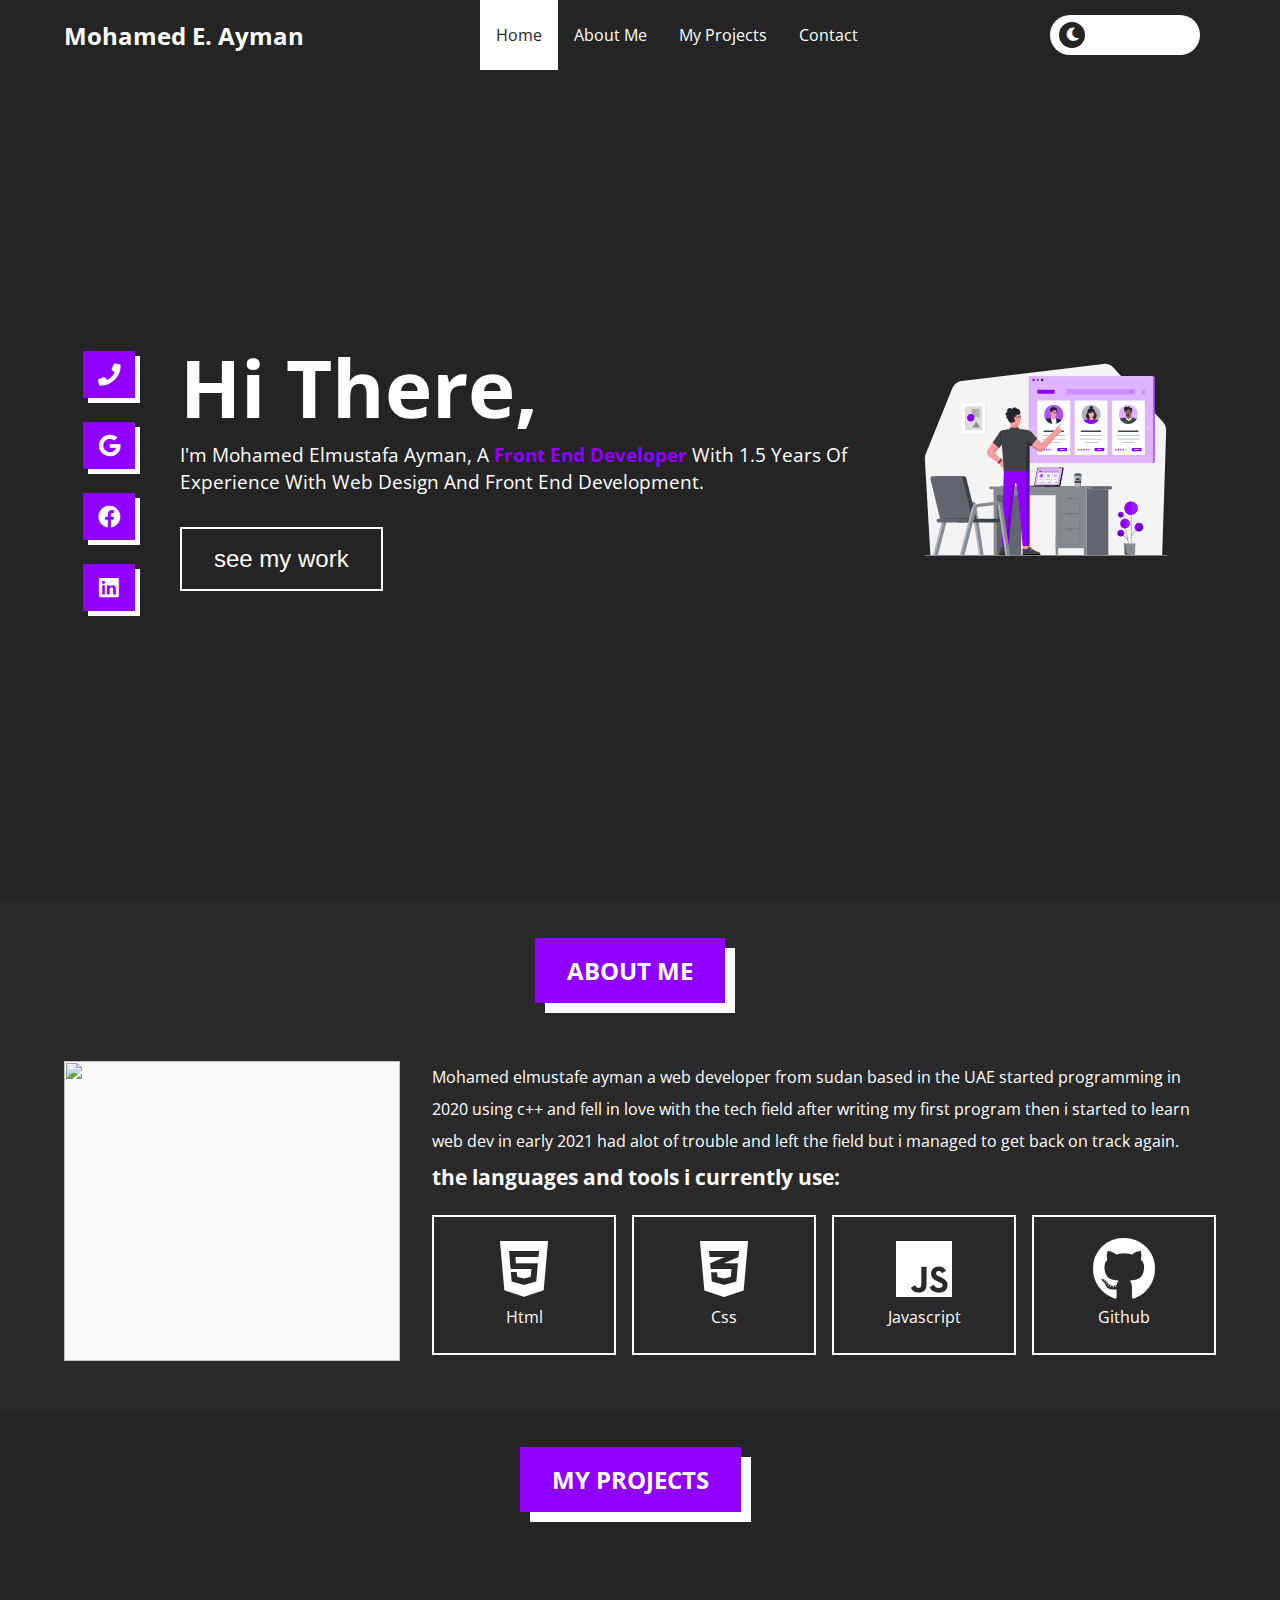
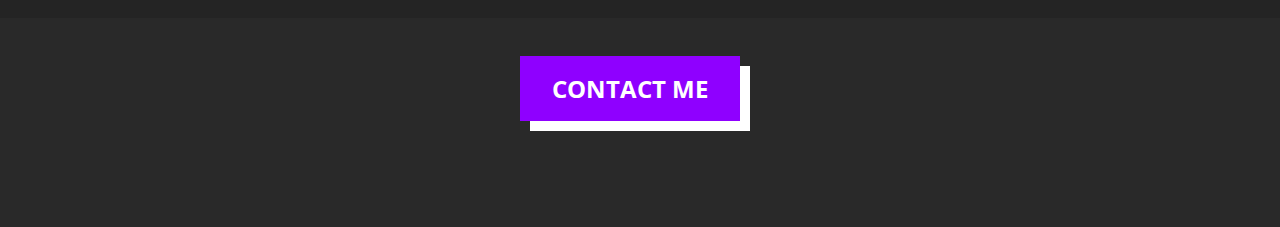
==== index.html @ f5370a76 "finished fetching data from github" ====
<!DOCTYPE html>
<html lang="en">
  <head>
    <meta charset="UTF-8" />
    <meta http-equiv="X-UA-Compatible" content="IE=edge" />
    <meta name="viewport" content="initial-scale=1,width=device-width" />
    <meta
      name="description"
      content="Dev.Mohamed Elmustafa Ayman, A FrontEnd Developer"
    />

    <title>Mohamed E. Ayman - Front End Developer</title>

    <link rel="shortcut icon" href="./imgs/logo-sample-2.jfif" />
    <link rel="stylesheet" href="./css/main.css" />
    <link rel="stylesheet" href="./css/all.min.css" />

    <script src="./js/main.js" defer></script>
  </head>
  <body class="dark">
    <header id="home">
      <nav>
        <div class="container">
          <p>mohamed e. ayman</p>
            <ul class="links">
              <li><a href="#home" class="active">home</a></li>
              <li><a href="#about">about me</a></li>
              <li><a href="#projects">my projects</a></li>
              <li><a href="#contact">contact</a></li>
            </ul>
            <div class="btns">
              <button class="switch-btn">
                <i class="fas fa-moon"></i>
              </button>
              <button class="burger-menu"><i class="fas fa-bars"></i></button>
            </div>
            <ul class="menu">
              <button class="switch-btn">
                <i class="fas fa-moon"></i>
              </button>
              <button class="exit">x</button>
              <li><a href="#home" class="active">home</a></li>
              <li><a href="#about">about me</a></li>
              <li><a href="#projects">my projects</a></li>
              <li><a href="#contact">contact</a></li>
            </ul>
        </div>
      </nav>
      <section class="sect landing">
        <div class="container">
          <ul class="socials">
            <li><a href="tel:+0969393664"><i class="fas fa-phone"></i></a></li>
            <li><a href="mailto:dev.mohamedayman0@gmail.com"><i class="fab fa-google"></i></a></li>
            <li><a href="https://www.facebook.com/mo.ayman.180072" target="_blank"><i class="fab fa-facebook"></i></a></li>
            <li><a href="https://www.linkedin.com/in/mohamed-ayman-a97103284/" target="_blank"><i class="fab fa-linkedin"></i></a></li>
          </ul>
          <div class="text">
            <h1>hi there,</h1>
            <p>i'm mohamed elmustafa ayman, a <span>front end developer</span> with 1.5 years of experience with web design and front end development.</p>
            <button class="main-btn">see my work</button>
          </div>
          <img src="imgs/work-with-the-best.svg" alt="" class="">
        </div>
      </section>
    </header>
    
    <section class="about sect" id="about">
      <h2 class="sect-title">
        about me
      </h2>
      <div class="container">
        <img src="" alt="">
        <div class="text-box">
          <p>Mohamed elmustafe ayman a web developer from sudan based in the UAE started programming in 2020 using c++ and fell in love with the tech field after writing my first program then i started to learn web dev in early 2021 had alot of trouble and left the field but i managed to get back on track again.</p>
          <p class="bold">the languages and tools i currently use:</p>
          <ul class="skills">
            <li><i class="fab fa-html5"></i> <p>html</p></li>
            <li><i class="fab fa-css3-alt"></i> <p>css</p></li>
            <li><i class="fab fa-js"></i> <p>javascript</p></li>
            <li><i class="fab fa-github"></i> <p>github</p></li>
          </ul>
        </div>
      </div>
    </section>

    <section class="projects sect" id="projects">
      <h2 class="sect-title">my projects</h2>
      <div class="container">
        <div class="projects-box">
        </div>
        <!-- <button class="more main-btn">show more</button> -->
      </div>
    </section>

    <section class="contact sect" id="contact">
      <h2 class="sect-title">contact me</h2>
      <div class="container"></div>
    </section>
  </body>
</html>
---- css/main.css ----
@import url('https://fonts.googleapis.com/css2?family=Open+Sans:wght@300;400;700&family=Roboto:wght@300;400&display=swap');
@import url('components.css');

* {
  margin: 0;
  padding: 0;
  box-sizing: border-box;
  -moz-box-sizing: border-box;
  -webkit-box-sizing: border-box;
}

:root {
  --special-clr: #8F00FF;
  --special-clr-glass: #9000ffba;
  --special-clr-dark: #310653;
}

html {
  scroll-behavior: smooth;
}

body {
  font-family: "open sans";
}

body.dark {
  --main-clr: #242424;
  --main-clr-2: #292929;
  --second-clr: white;
  --second-clr-2: #fafafa;
  color: white;
  background-color: var(--main-clr);
}

body.light {
  --main-clr: white;
  --main-clr-2: #fafafa;
  --second-clr: #242424;
  --second-clr-2: #292929;
  color: black;
  background-color: var(--main-clr);
}

/* ! ---------- Header Section */

header {
  min-height: 100vh;
  display: flex;
  flex-direction: column;
  text-transform: capitalize;
}

nav {
  position: relative;
  border-bottom: 1px solid var(--main-clr-2);
}

nav .container {
  height: 70px;
  display: flex;
  justify-content: space-between;
  align-items: center;
}

nav p {
  font-size: clamp(1.5rem, 1.2rem, 10vw);
  font-weight: bold;
}

@media (max-width: 567px) {
  nav p  {
    font-size: 1.2rem;
  }
}

nav .links {
  display: flex;
  height: 100%;
}

@media (max-width: 992px) {
  nav .links {
    display: none;
  }
}

nav .links li a {
  height: 100%;
  padding: 0 1rem;
  display: flex;
  align-items: center;
  transition: all .3s ease;
  transition-property: color, background-color;
}

nav .links li a.active {
  color: var(--main-clr);
  background-color: var(--second-clr)
}

nav .links li a:hover:not(.active) {
  background-color: var(--main-clr-2)
}

nav .btns {
  display: flex;
}

nav .switch-btn {
  width: 150px;
  height: 40px;
  margin-right: 1rem;
  position: relative;
  border-radius: 30px;
  cursor: pointer;
  transition: .3s;
  border: 2px solid transparent;
  background-color: var(--second-clr);
}

@media (max-width: 500px) {
  nav .btns .switch-btn {
    display: none;
  }
}

nav .switch-btn i {
  position: absolute;
  top: 50%;
  left: 5%;
  transform: translateY(-50%);
  padding: .4rem;
  border-radius: 50%;
  background-color: var(--main-clr);
  color: var(--second-clr);
  transition: left .5s;
}

nav .burger-menu {
  display: none;
  width: 40px;
  height: 40px;
  font-size: 1.5rem;
  cursor: pointer;
  border: 1px solid var(--second-clr);
  color: var(--second-clr);
  background-color: var(--main-clr);
}

nav .burger-menu:hover {
  color: var(--main-clr);
  background-color: var(--second-clr);
}

@media (max-width: 992px) {
  nav .burger-menu {
    display: block;
  }
}

nav .menu {
  width: 100%;
  height: 100vh;
  padding: 1rem;
  position: fixed;
  top: 0;
  right: -100%;
  display: flex;
  flex-direction: column;
  justify-content: center;
  align-items: flex-start;
  background-color: var(--main-clr);
  z-index: 10;
  opacity: .98;
  transition: right .5s ease-in-out;
}

nav .menu.show {
  right: 0;
}

nav .menu button.exit {
  position: absolute;
  top: 0;
  right: 0;
  width: 60px;
  height: 60px;
  font-size: 1.5rem;
  cursor: pointer;
  background-color: red;
  color: white;
  border: none;
}

nav .menu .switch-btn {
  position: absolute;
  top: 10px;
  left: 20px;
}

nav .menu li {
  align-self: stretch;
  margin: 1rem 0;
}

nav .menu li a {
  font-size: 1.5rem;
  position: relative;
  padding: 1rem;
  color: var(--second-clr);
  transition: color .5s ease;
  overflow: hidden;
}

nav .menu li a:hover {
  color: var(--main-clr);
}

nav .menu li a::before {
  content: "";
  position: absolute;
  top: 0;
  left: -100%;
  width: 100%;
  height: 100%;
  background-color: var(--second-clr);
  transition: all .5s ease;
  transition-property: left;
  z-index: -1;
}

nav .menu li a:hover::before {
  left: 0;
}

section.landing {
  flex: 1;
  display: flex;
  justify-content: center;
  align-items: center;
}

section.landing .container {
  display: grid;
  grid-template-columns: 100px 2fr 1fr;
  grid-gap: 1rem;
}

@media (max-width: 992px) {
  section.landing .container {
    grid-template-columns: 100px 1fr;
  }
}

@media (max-width: 545px) {
  section.landing .container {
    grid-template-columns: 1fr;
    grid-template-rows: 3fr 1fr;
  }
}

section.landing .socials a {
  text-align: center;
  font-size: 1.4rem;
  color: white;
  margin: 1.5rem;
  padding: .5rem;
  background-color: var(--special-clr);
  box-shadow: 5px 5px var(--second-clr);
  transform: translate(-5px, -5px);
  transition: all .3s ease;
  transition-property: transform, box-shadow;
}

@media (max-width: 545px) {
  section.landing .socials {
    order: 2;
    align-items: center;
    display: flex;
    flex-wrap: wrap;
  }

  section.landing .socials a {
    width: 50px;
    height: 50px;
    margin: 0 1rem;
  }
}

section.landing .socials a:hover {
  transform: translate(0, 0);
  box-shadow: 0 0 var(--special-clr-dark);
}

section.landing .text h1 {
  font-size: 5rem;
}

section.landing .text p {
  font-size: 1.2rem;
}

section.landing .text p span {
  color: var(--special-clr);
  font-weight: bold;
}

section.landing .text .main-btn {
  margin-top: 2rem;
}

section.landing img {
  max-width: 100%;
}

@media (max-width: 992px) {
  section.landing img {
    display: none;
  }
}

/* ! ---------- About Me Section */

.about {
  background-color: var(--main-clr-2);
}

.about .container {
  display: flex;
  gap: 2rem;
}

@media (max-width: 880px) {
  .about .container {
    flex-direction: column;
  }
}

.about img {
  flex: 30% 1 1;
  height: 300px;
  width: 100%;
  background-color: var(--second-clr-2);
}

@media (max-width: 880px) {
  .about img {
    margin: 0 auto;
    height: 300px;
    width: 280px;
  }
}

.about .text-box {
  flex: 70% 1 1;
}

.about .text-box p {
  line-height: 2;
}

.about .text-box .skills {
  margin-top: 1rem;
  display: grid;
  grid-template-columns: repeat(auto-fit, minmax(140px, 1fr));
  gap: 1rem;
}

.about .text-box p.bold {
  font-size: 1.3rem;
}

.about .text-box .skills li {
  height: 140px;
  border: 2px solid var(--second-clr);
  display: flex;
  flex-direction: column;
  justify-content: center;
  align-items: center;
  transition: all .3s ease-in-out;
  transition-property: color, background-color;
}

.about .text-box .skills li:hover {
  background-color: var(--second-clr);
  color: var(--main-clr);
}

.about .text-box .skills li i {
  font-size: 4rem;
}

.about .text-box .skills li p {
  text-transform: capitalize;
}


/* ! ---------- My projects Section */

.projects .container {
  text-align: center;
}

.projects .container .projects-box {
  display: grid;
  grid-template-columns: repeat(auto-fit, minmax(260px, 1fr));
  gap: 2rem;
}

.projects .projects-box .box {
  height: 300px;
  position: relative;
  overflow: hidden;
  box-shadow: 10px 10px var(--special-clr);
}

.projects .box img {
  max-width: 100%;
  min-height: 100%;
}

.projects .box .overlay {
  width: 100%;
  height: 100%;
  position: absolute;
  top: 0;
  left: 100%;
  z-index: 10;
  display: flex;
  justify-content: center;
  align-items: center;
  background-color: var(--special-clr-glass);
  transition: left .5s ease-in-out;
}

.projects .projects-box .box:hover .overlay {
  left: 0;
}

.projects .box .overlay .view {
  font-size: 1.5rem;
  padding: .5rem 2rem;
  background-color: transparent;
  border: 2px solid white;
  color: white;
  cursor: pointer;
  transition: all .3s ease;
  transition-property: color, background-color;
}

.projects .box .overlay .view:hover {
  color: var(--special-clr-dark);
  background-color: white;
}

.projects button.more {
  margin: 2rem auto 0;
}


/* ! ---------- Contact Me Section */

.contact {
  background-color: var(--main-clr-2);
}
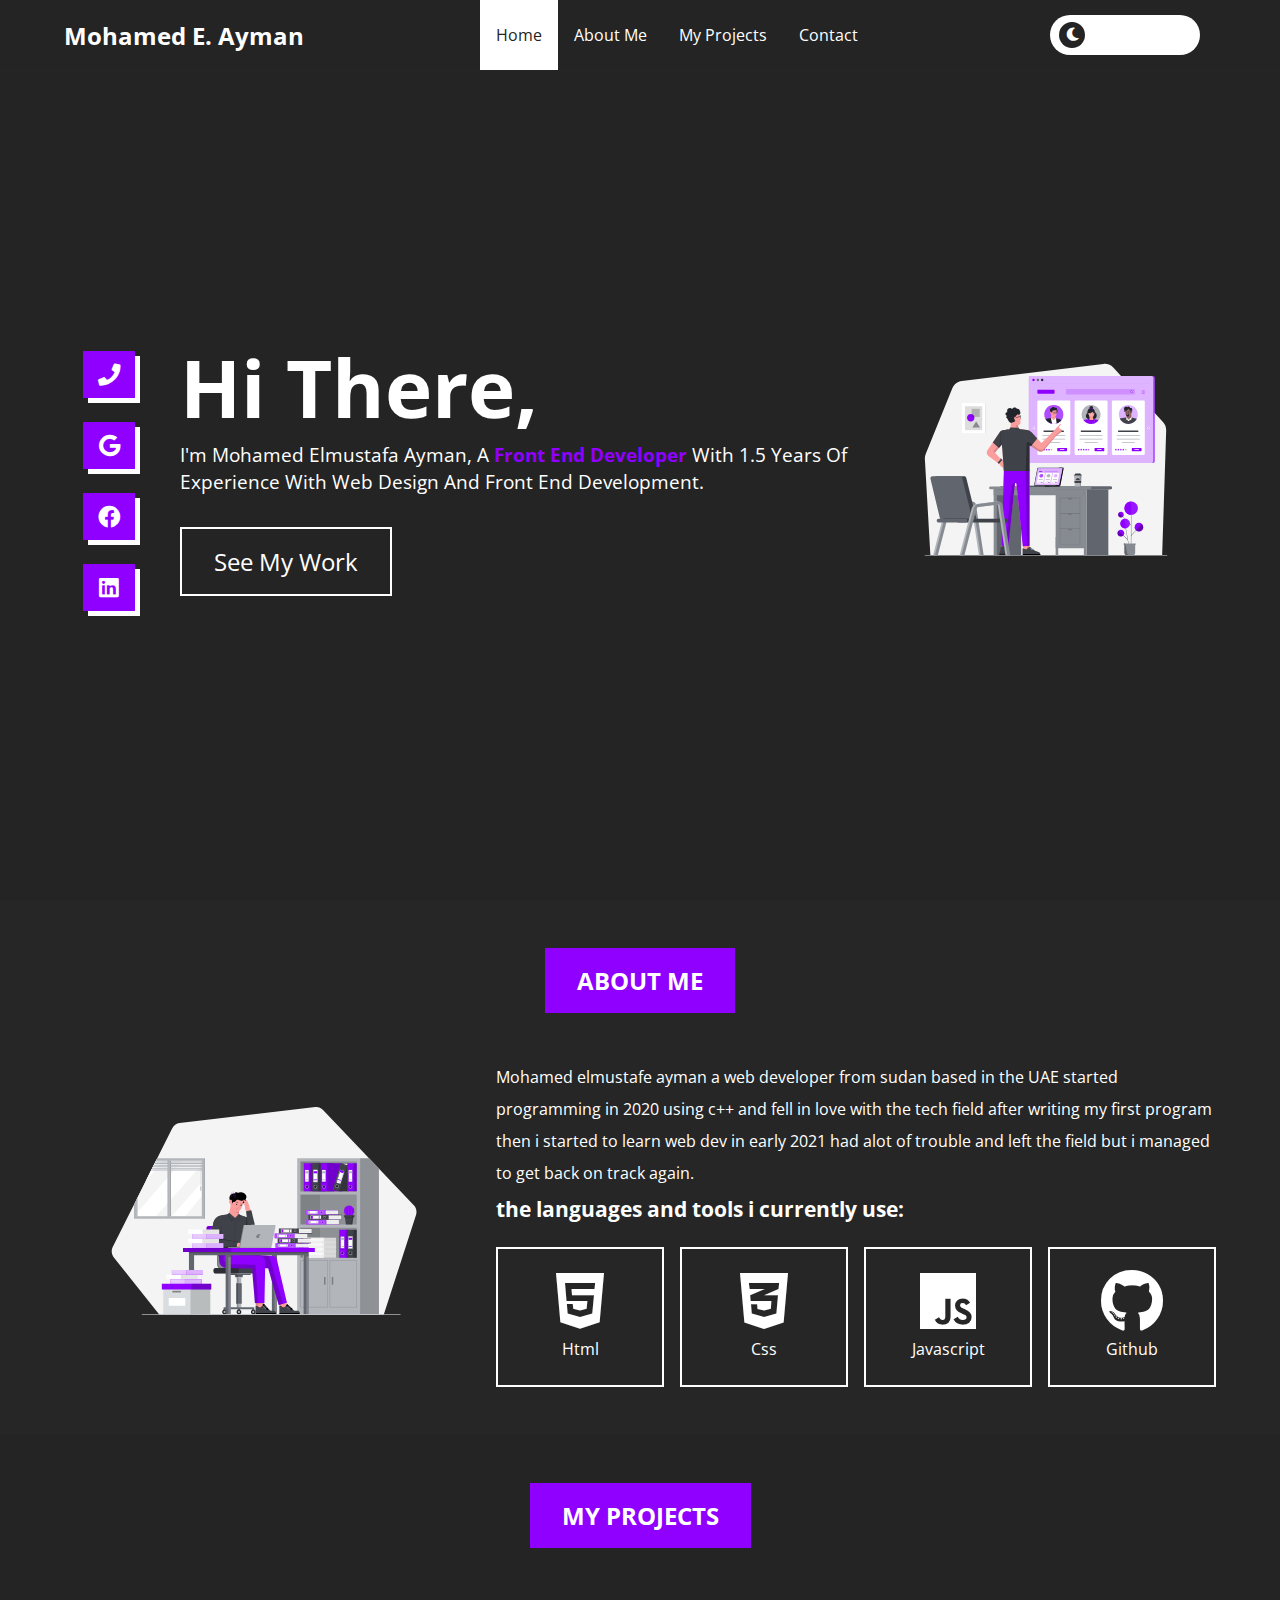
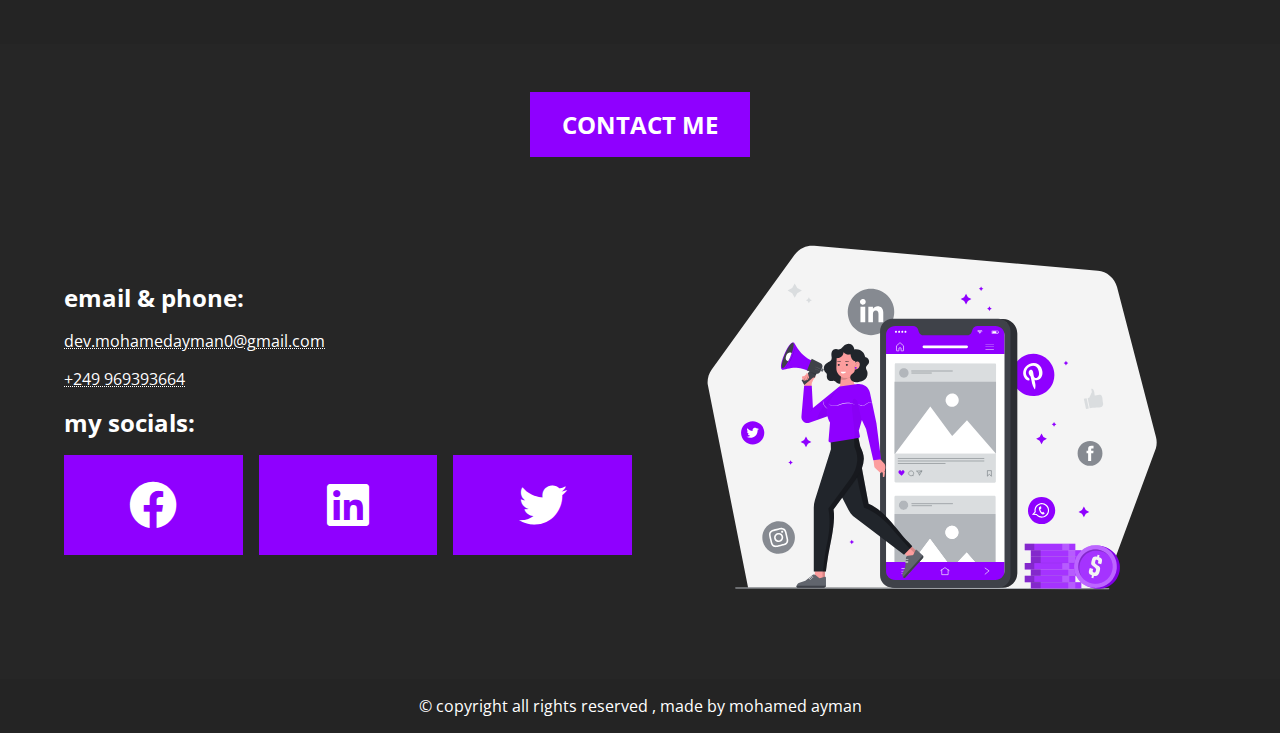
==== commit ef4aed1d: "project finished" ====
--- a/index.html
+++ b/index.html
@@ -57,7 +57,7 @@
           <div class="text">
             <h1>hi there,</h1>
             <p>i'm mohamed elmustafa ayman, a <span>front end developer</span> with 1.5 years of experience with web design and front end development.</p>
-            <button class="main-btn">see my work</button>
+            <a class="main-btn" href="#projects">see my work</a>
           </div>
           <img src="imgs/work-with-the-best.svg" alt="" class="">
         </div>
@@ -69,7 +69,7 @@
         about me
       </h2>
       <div class="container">
-        <img src="" alt="">
+        <img src="imgs/work-pressure.svg" alt="">
         <div class="text-box">
           <p>Mohamed elmustafe ayman a web developer from sudan based in the UAE started programming in 2020 using c++ and fell in love with the tech field after writing my first program then i started to learn web dev in early 2021 had alot of trouble and left the field but i managed to get back on track again.</p>
           <p class="bold">the languages and tools i currently use:</p>
@@ -94,7 +94,26 @@
 
     <section class="contact sect" id="contact">
       <h2 class="sect-title">contact me</h2>
-      <div class="container"></div>
+      <div class="container">
+        <div class="info">
+          <h2>email & phone:</h2>
+          <ul class="nums">
+            <li><a href="mailto:dev.mohamedayman0@gmail.com">dev.mohamedayman0@gmail.com</a></li>
+            <li><a href="tel:+0969393664">+249 969393664</a></li>
+          </ul>
+          <h2>my socials:</h2>
+          <ul class="socials">
+            <li><a href="https://www.facebook.com/mo.ayman.180072" target="_blank"><i class="fab fa-facebook"></i></a></li>
+            <li><a href="https://www.linkedin.com/in/mohamed-ayman-a97103284/" target="_blank"><i class="fab fa-linkedin"></i></a></li>
+            <li><a href="https://www.twitter.com/DevMohamedAyman" target="_blank"><i class="fab fa-twitter"></i></a></li>
+          </ul>
+        </div>
+        <img src="imgs/social-media-marketing.svg" alt="" class="">
+      </div>
     </section>
+
+    <footer>
+      <p>&copy; copyright all rights reserved , made by mohamed ayman</p>
+    </footer>
   </body>
 </html>
--- a/css/main.css
+++ b/css/main.css
@@ -25,7 +25,7 @@
 
 body.dark {
   --main-clr: #242424;
-  --main-clr-2: #292929;
+  --main-clr-2: #262626;
   --second-clr: white;
   --second-clr-2: #fafafa;
   color: white;
@@ -36,7 +36,7 @@
   --main-clr: white;
   --main-clr-2: #fafafa;
   --second-clr: #242424;
-  --second-clr-2: #292929;
+  --second-clr-2: #262626;
   color: black;
   background-color: var(--main-clr);
 }
@@ -307,6 +307,7 @@
 
 section.landing .text .main-btn {
   margin-top: 2rem;
+  width: fit-content;
 }
 
 section.landing img {
@@ -340,7 +341,6 @@
   flex: 30% 1 1;
   height: 300px;
   width: 100%;
-  background-color: var(--second-clr-2);
 }
 
 @media (max-width: 880px) {
@@ -457,9 +457,71 @@
   margin: 2rem auto 0;
 }
 
-
 /* ! ---------- Contact Me Section */
 
 .contact {
   background-color: var(--main-clr-2);
+}
+
+.contact .container {
+  display: grid;
+  gap: 1rem;
+  grid-template-columns: 1fr 1fr;
+}
+
+@media (max-width: 768px) {
+  .contact .container {
+    grid-template-columns: 1fr;
+    grid-template-rows: 1fr 300px;
+  }
+}
+
+.contact .container .info {
+  display: flex;
+  flex-direction: column;
+  gap: 1rem;
+  justify-content: center;
+}
+
+.contact .info ul.nums {
+  display: flex;
+  flex-direction: column;
+  gap: 1rem;
+  text-decoration: 1px underline dotted;
+}
+
+.contact .info ul.nums li a:hover {
+  opacity: .9;
+}
+
+.contact .info ul.socials {
+  display: grid;
+  grid-template-columns: repeat(auto-fit, minmax(100px, 1fr));
+  gap: 1rem;
+}
+
+.contact .info ul.socials li a {
+  height: 100px;
+  display: flex;
+  justify-content: center;
+  align-items: center;
+  font-size: 3rem;
+  color: white;
+  background-color: var(--special-clr);
+  transition: all .2s ease-in-out;
+}
+
+.contact .info ul.socials li a:hover {
+  opacity: .8;
+}
+
+.contact img {
+  width: 100%;
+  max-height: 100%;
+  align-self: center;
+}
+
+footer {
+  padding: 1rem;
+  text-align: center;
 }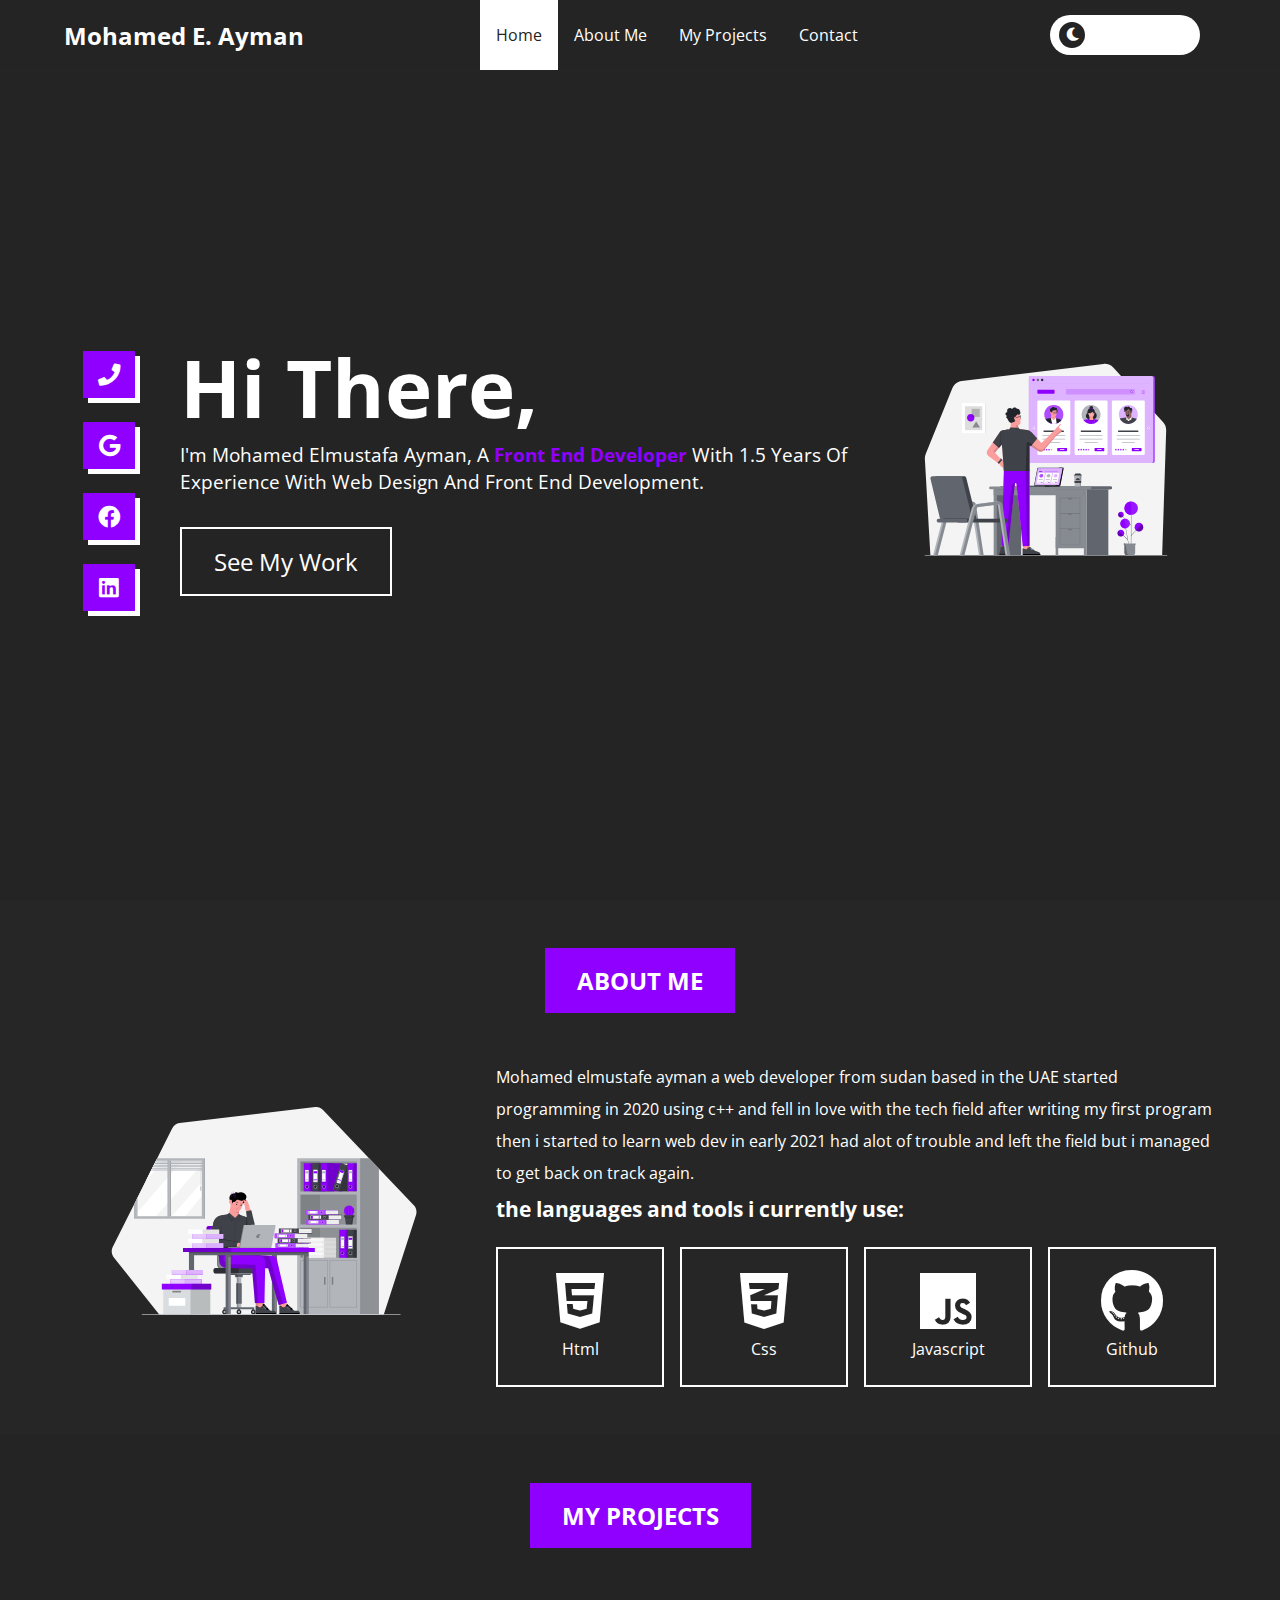
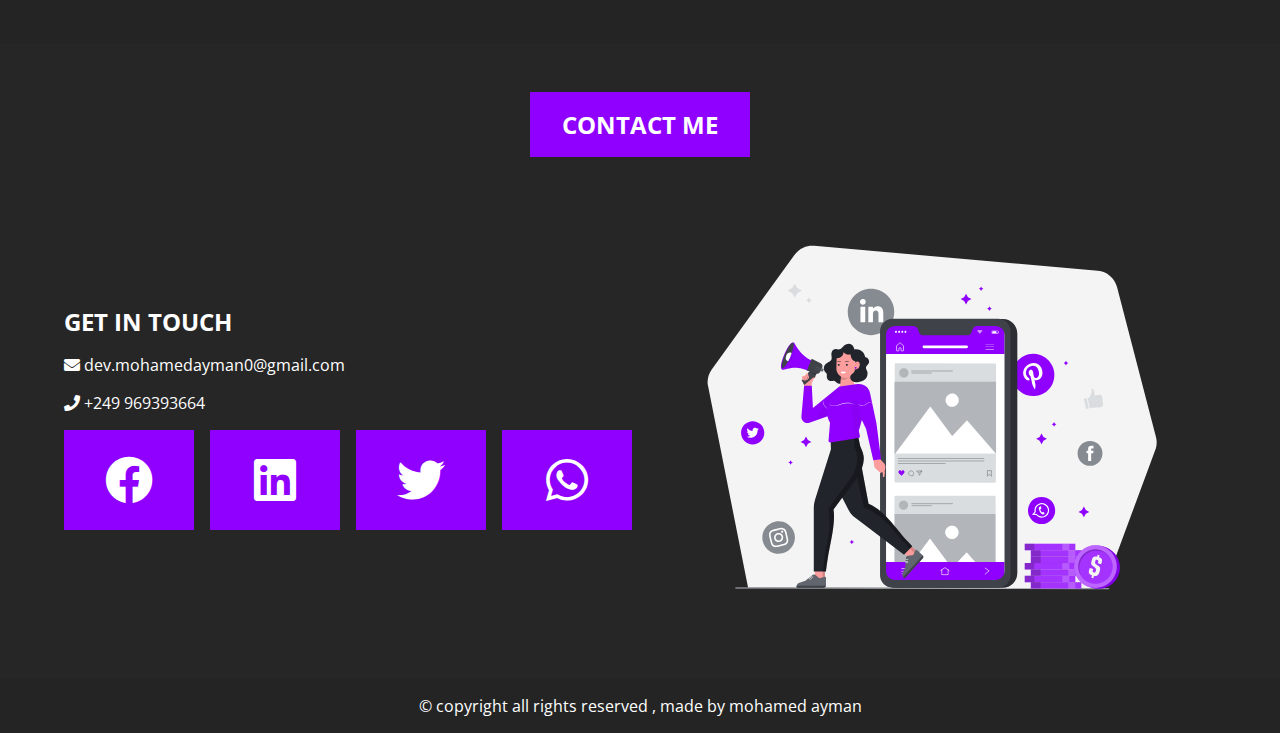
==== commit 098f11f5: "improvements and fixes" ====
--- a/index.html
+++ b/index.html
@@ -96,19 +96,19 @@
       <h2 class="sect-title">contact me</h2>
       <div class="container">
         <div class="info">
-          <h2>email & phone:</h2>
+          <h2>get in touch</h2>
           <ul class="nums">
-            <li><a href="mailto:dev.mohamedayman0@gmail.com">dev.mohamedayman0@gmail.com</a></li>
-            <li><a href="tel:+0969393664">+249 969393664</a></li>
+            <li><a href="mailto:dev.mohamedayman0@gmail.com"><i class="fas fa-envelope"></i> dev.mohamedayman0@gmail.com</a></li>
+            <li><a href="tel:+0969393664"><i class="fas fa-phone"></i> +249 969393664</a></li>
           </ul>
-          <h2>my socials:</h2>
           <ul class="socials">
             <li><a href="https://www.facebook.com/mo.ayman.180072" target="_blank"><i class="fab fa-facebook"></i></a></li>
             <li><a href="https://www.linkedin.com/in/mohamed-ayman-a97103284/" target="_blank"><i class="fab fa-linkedin"></i></a></li>
             <li><a href="https://www.twitter.com/DevMohamedAyman" target="_blank"><i class="fab fa-twitter"></i></a></li>
+            <li><a href="https://wa.me/+969393664" target="_blank"><i class="fab fa-whatsapp"></i></a></li>
           </ul>
         </div>
-        <img src="imgs/social-media-marketing.svg" alt="" class="">
+        <img src="imgs/social-media-marketing.svg" alt="" >
       </div>
     </section>
 
--- a/css/main.css
+++ b/css/main.css
@@ -483,11 +483,14 @@
   justify-content: center;
 }
 
+.contact .container .info h2 {
+  text-transform: uppercase;
+}
+
 .contact .info ul.nums {
   display: flex;
   flex-direction: column;
   gap: 1rem;
-  text-decoration: 1px underline dotted;
 }
 
 .contact .info ul.nums li a:hover {
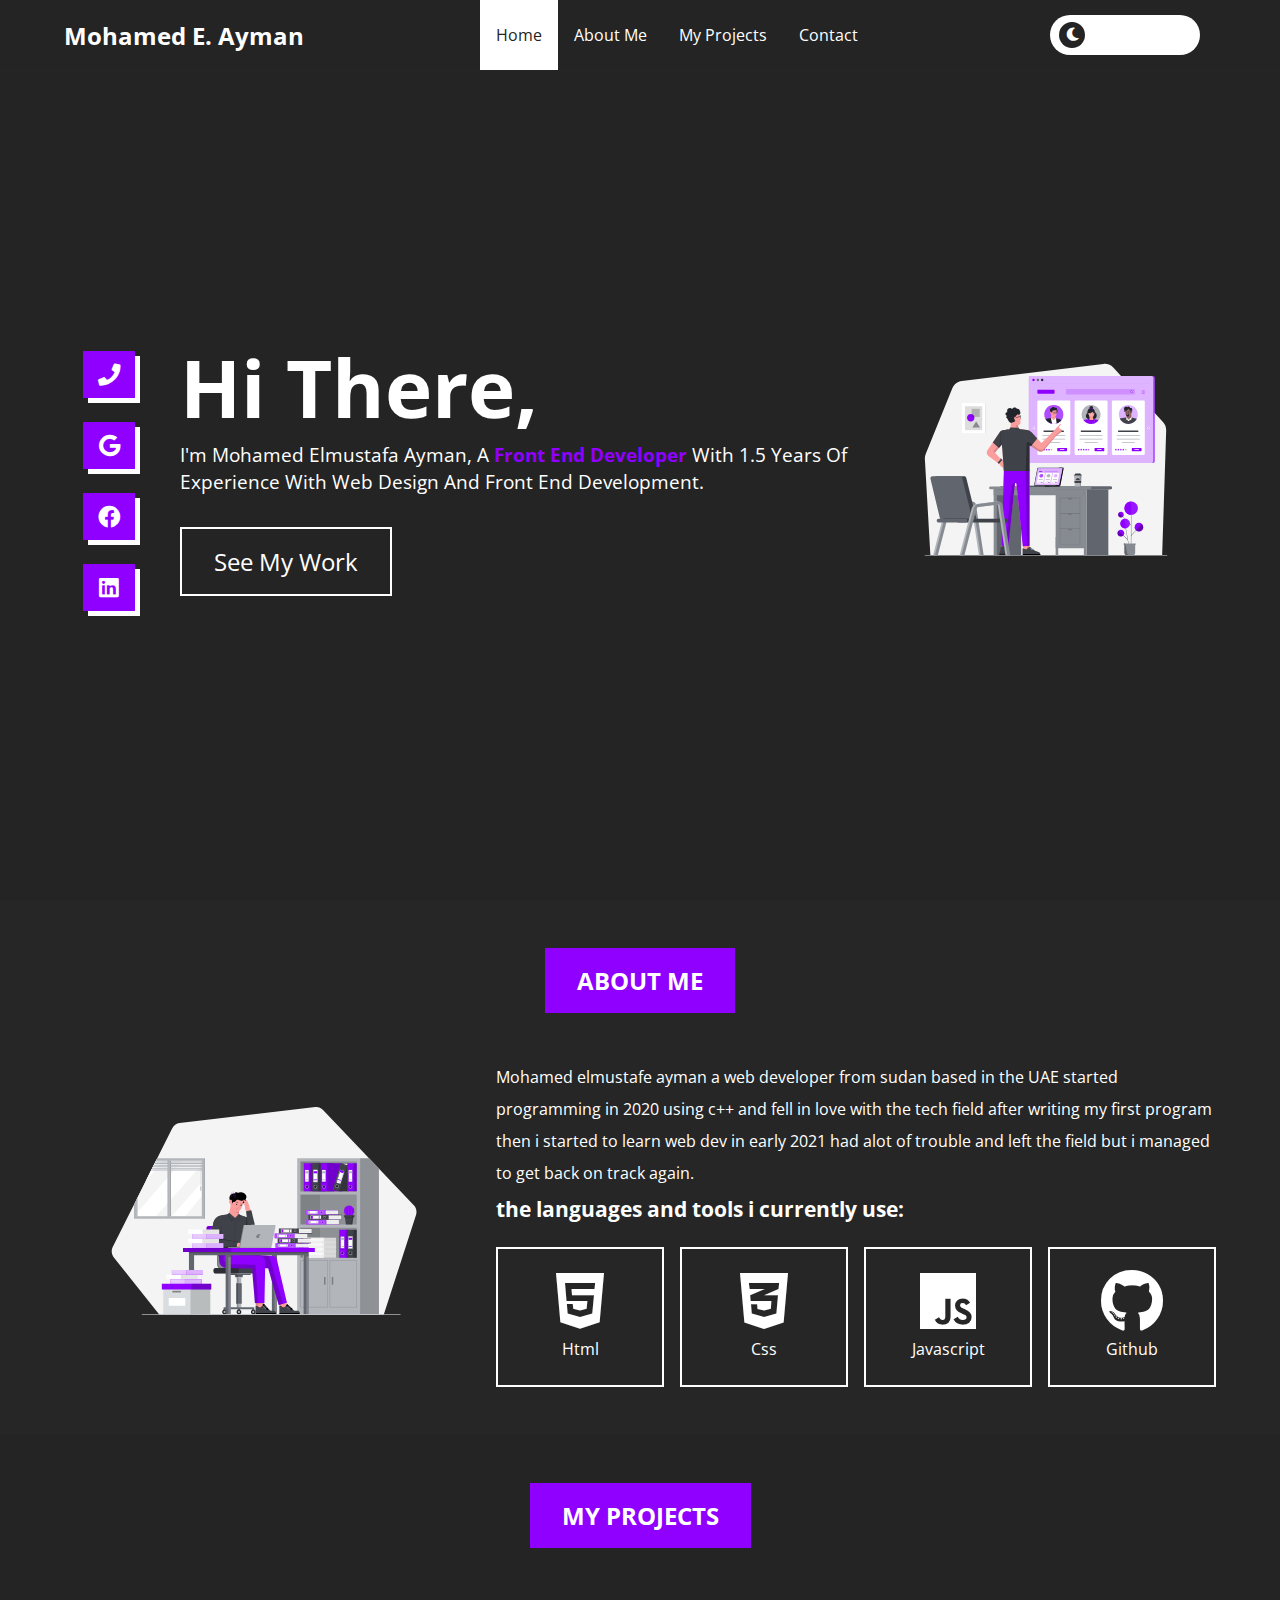
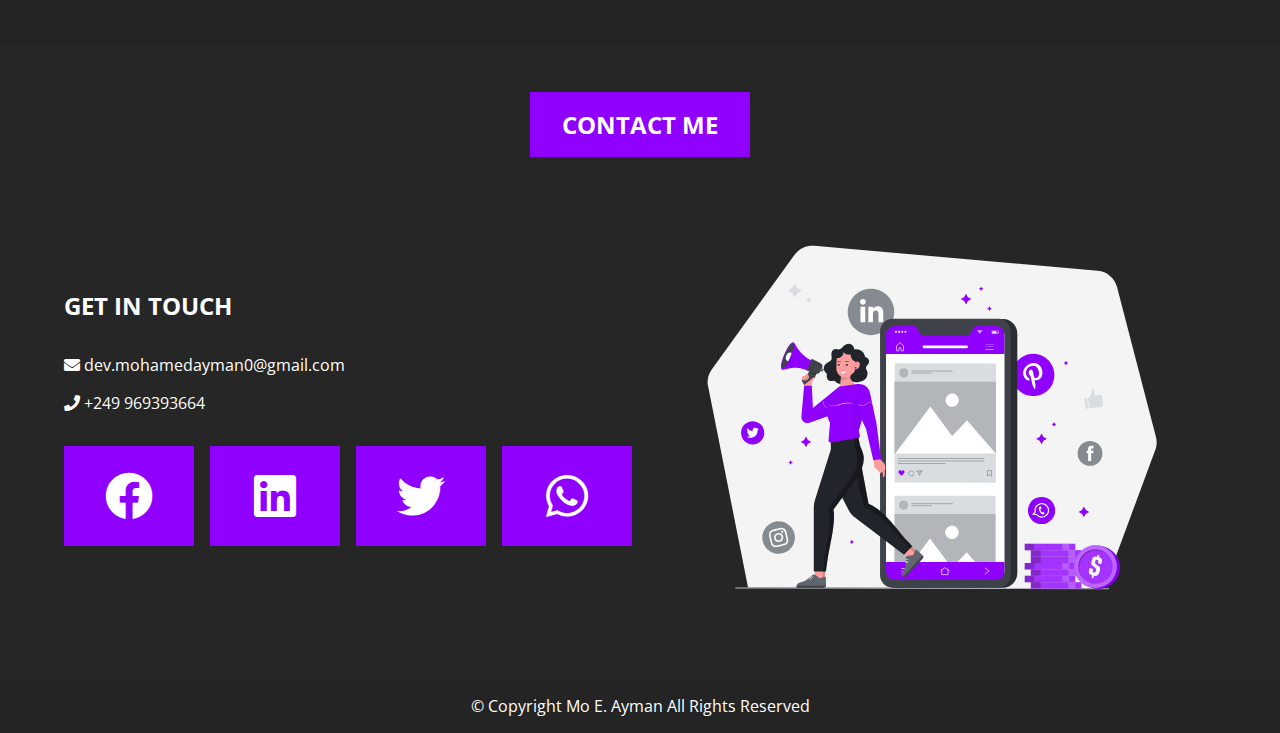
==== commit 038b9637: "style fixes" ====
--- a/index.html
+++ b/index.html
@@ -113,7 +113,7 @@
     </section>
 
     <footer>
-      <p>&copy; copyright all rights reserved , made by mohamed ayman</p>
+      <p>&copy; copyright mo e. ayman all rights reserved</p>
     </footer>
   </body>
 </html>
--- a/css/main.css
+++ b/css/main.css
@@ -408,10 +408,10 @@
 }
 
 .projects .projects-box .box {
-  height: 300px;
+  height: 350px;
   position: relative;
   overflow: hidden;
-  box-shadow: 10px 10px var(--special-clr);
+  box-shadow: 5px 5px 12px #3c3c3c9c, 10px 10px var(--special-clr);
 }
 
 .projects .box img {
@@ -426,11 +426,19 @@
   top: 0;
   left: 100%;
   z-index: 10;
-  display: flex;
+  padding: 1rem;
+  display: flex;
+  flex-direction: column;
   justify-content: center;
   align-items: center;
+  gap: 2rem;
+  color: white;
   background-color: var(--special-clr-glass);
   transition: left .5s ease-in-out;
+}
+
+.projects .box .overlay h3 {
+  text-transform: uppercase;
 }
 
 .projects .projects-box .box:hover .overlay {
@@ -449,7 +457,7 @@
 }
 
 .projects .box .overlay .view:hover {
-  color: var(--special-clr-dark);
+  color: var(--special-clr);
   background-color: white;
 }
 
@@ -479,8 +487,9 @@
 .contact .container .info {
   display: flex;
   flex-direction: column;
-  gap: 1rem;
   justify-content: center;
+  gap: 2rem;
+  word-break: break-all;
 }
 
 .contact .container .info h2 {
@@ -526,5 +535,6 @@
 
 footer {
   padding: 1rem;
+  text-transform: capitalize;
   text-align: center;
 }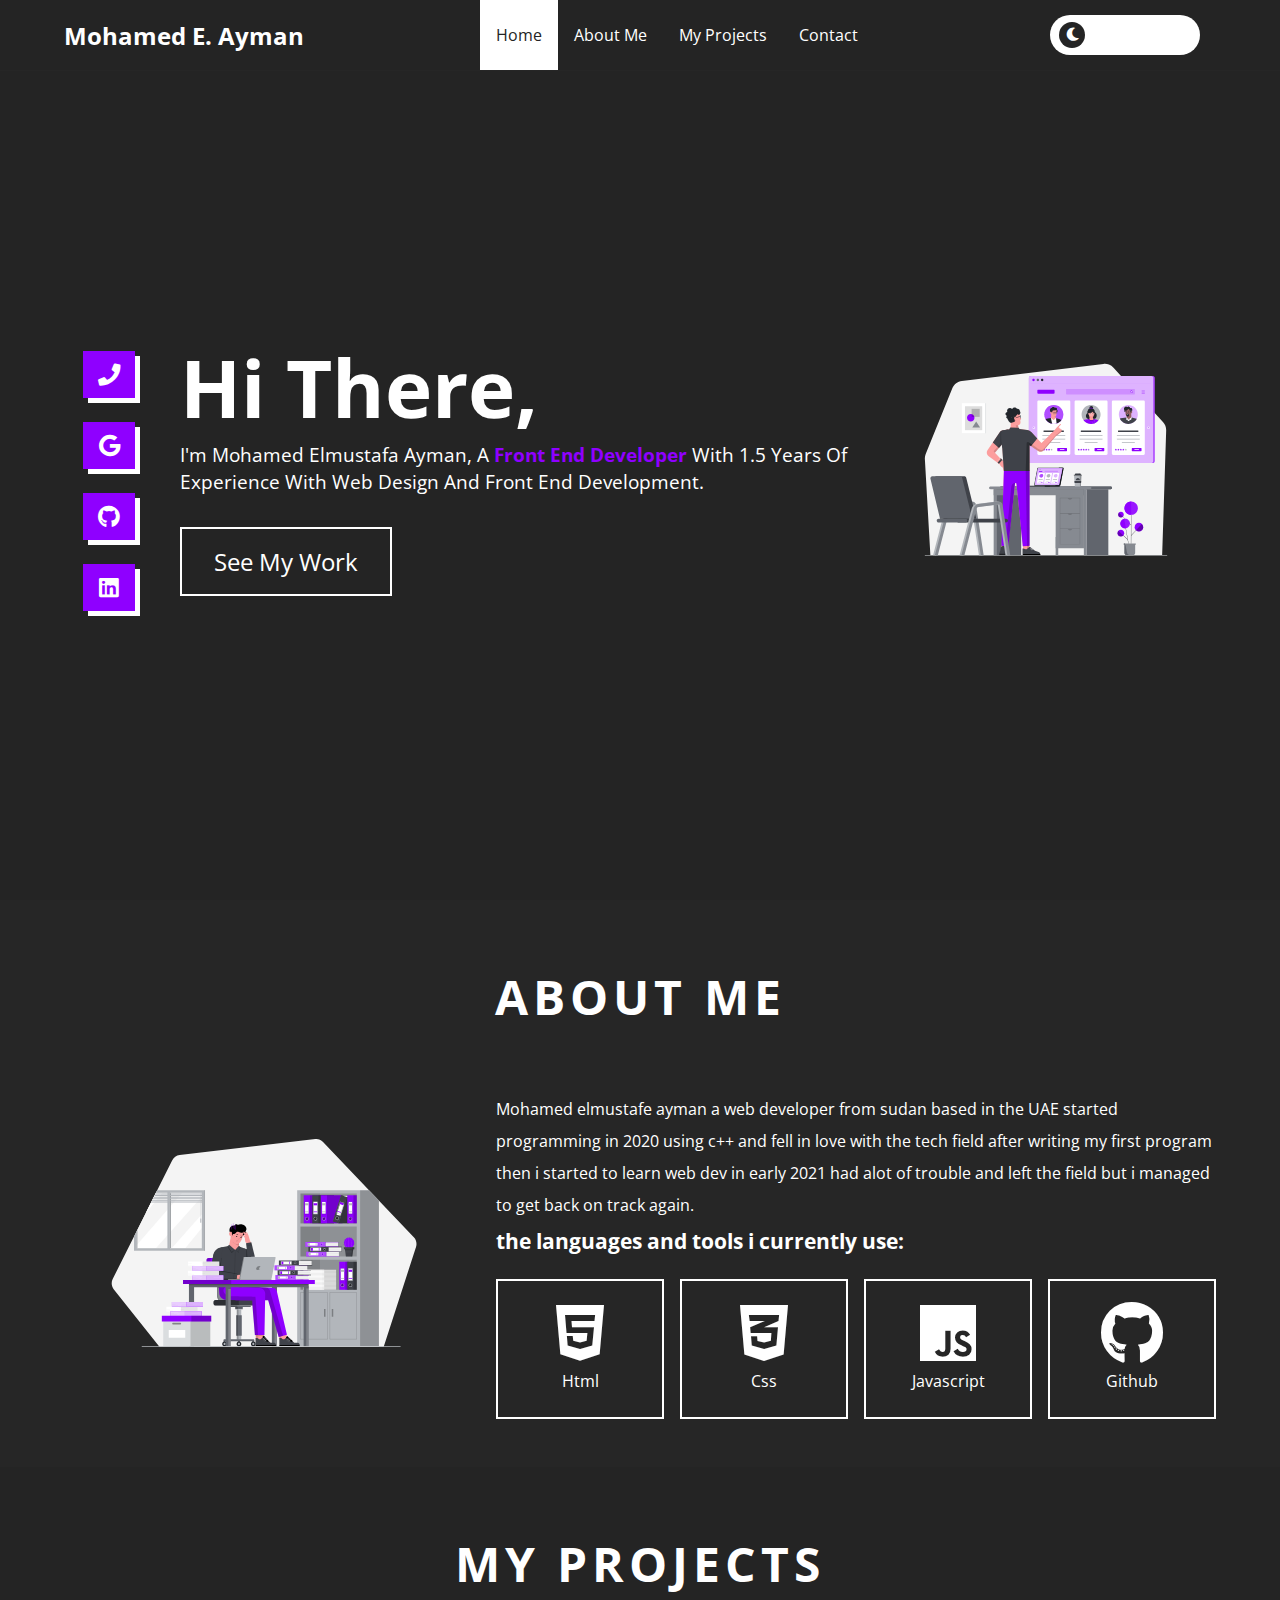
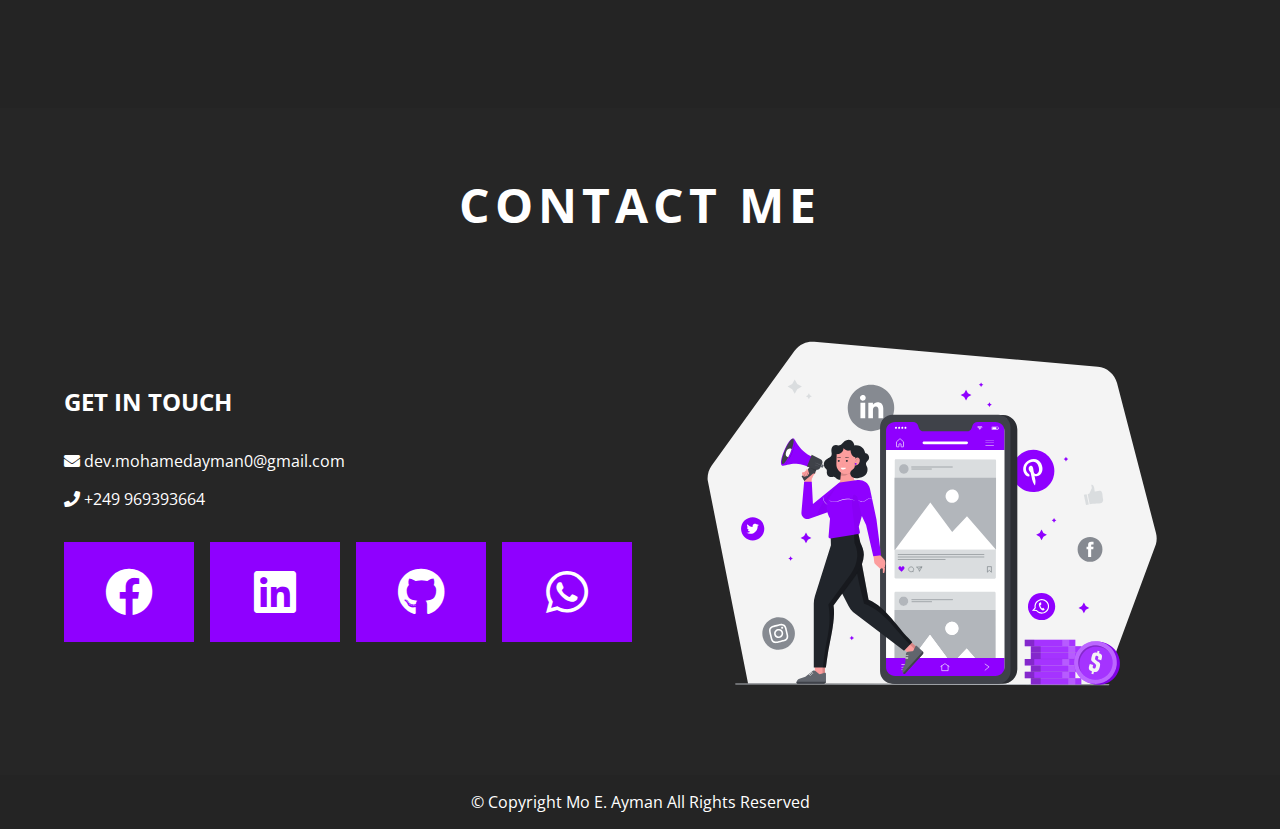
==== commit 2d1c51fb: "improved styling" ====
--- a/index.html
+++ b/index.html
@@ -51,7 +51,7 @@
           <ul class="socials">
             <li><a href="tel:+0969393664"><i class="fas fa-phone"></i></a></li>
             <li><a href="mailto:dev.mohamedayman0@gmail.com"><i class="fab fa-google"></i></a></li>
-            <li><a href="https://www.facebook.com/mo.ayman.180072" target="_blank"><i class="fab fa-facebook"></i></a></li>
+            <li><a href="https://github.com/Mohamed-Ayman01" target="_blank"><i class="fab fa-github"></i></a></li>
             <li><a href="https://www.linkedin.com/in/mohamed-ayman-a97103284/" target="_blank"><i class="fab fa-linkedin"></i></a></li>
           </ul>
           <div class="text">
@@ -104,7 +104,7 @@
           <ul class="socials">
             <li><a href="https://www.facebook.com/mo.ayman.180072" target="_blank"><i class="fab fa-facebook"></i></a></li>
             <li><a href="https://www.linkedin.com/in/mohamed-ayman-a97103284/" target="_blank"><i class="fab fa-linkedin"></i></a></li>
-            <li><a href="https://www.twitter.com/DevMohamedAyman" target="_blank"><i class="fab fa-twitter"></i></a></li>
+            <li><a href="https://github.com/Mohamed-Ayman01" target="_blank"><i class="fab fa-github"></i></a></li>
             <li><a href="https://wa.me/+969393664" target="_blank"><i class="fab fa-whatsapp"></i></a></li>
           </ul>
         </div>
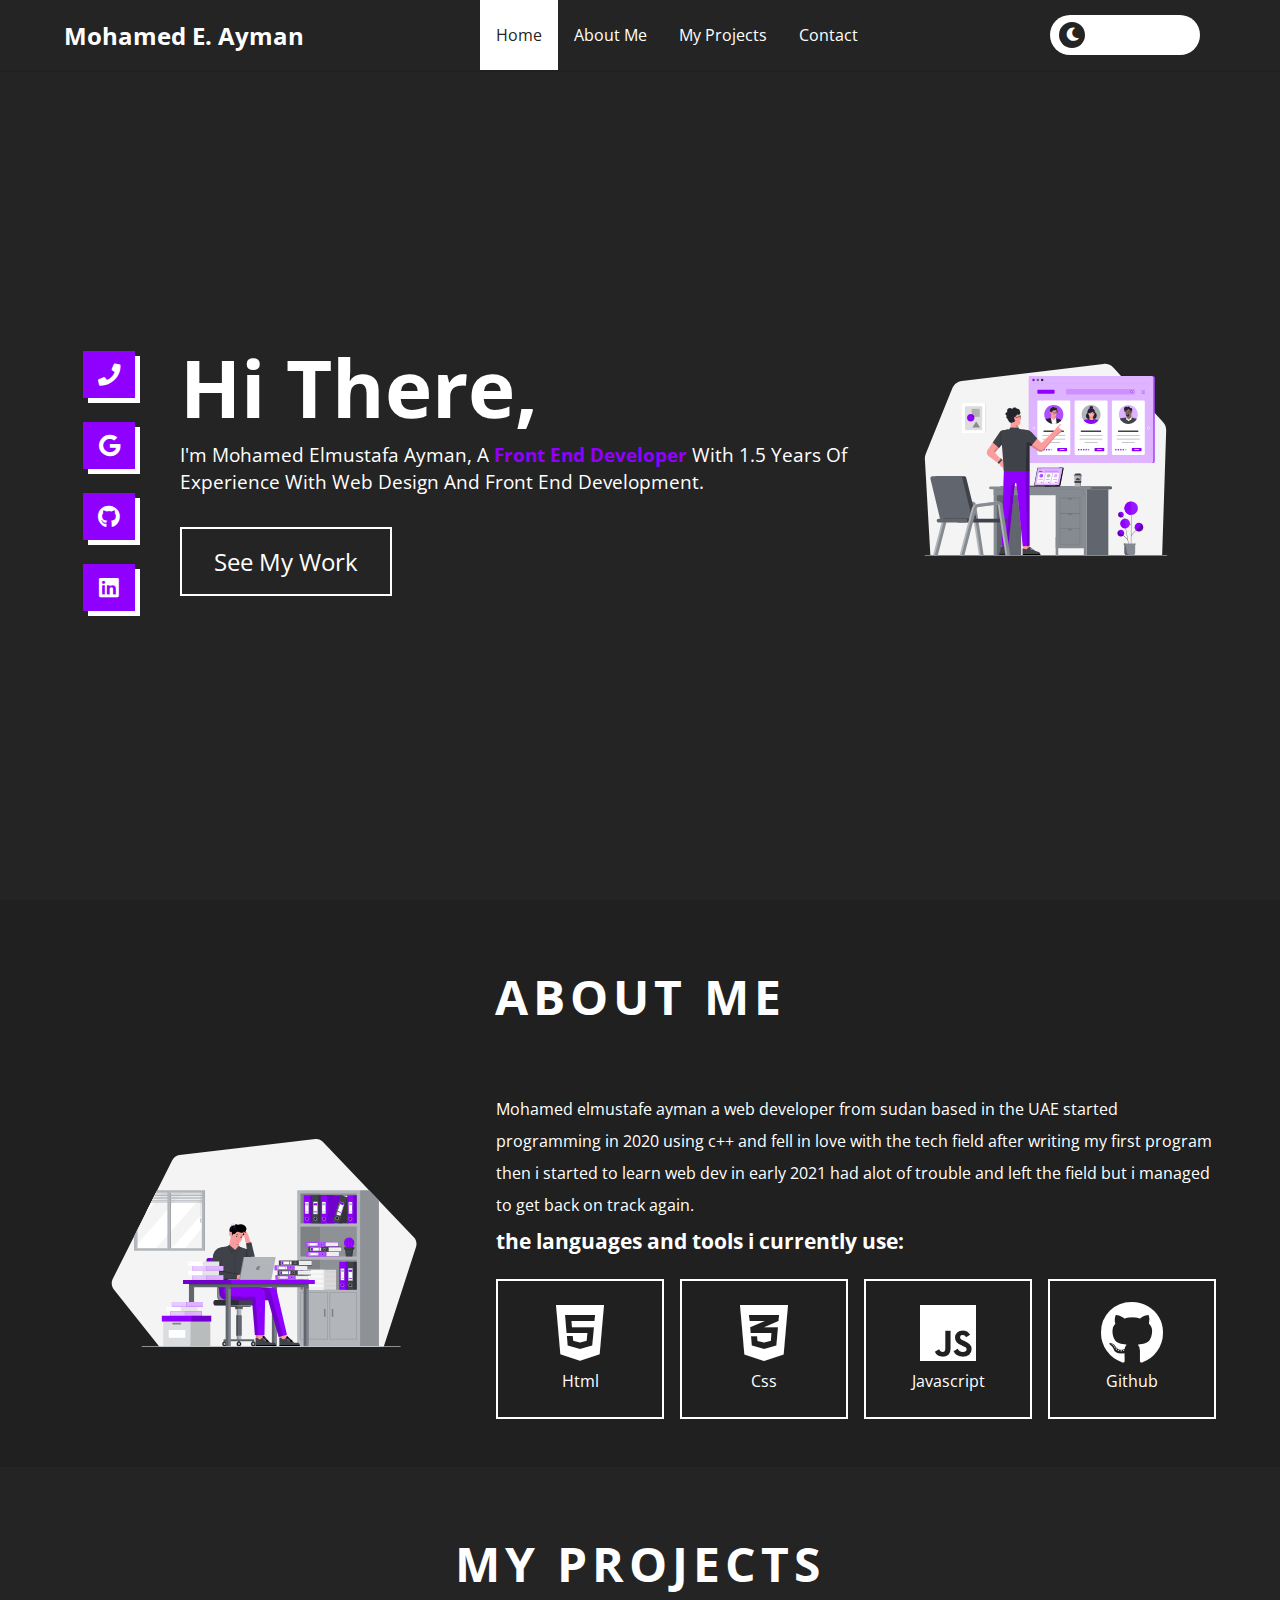
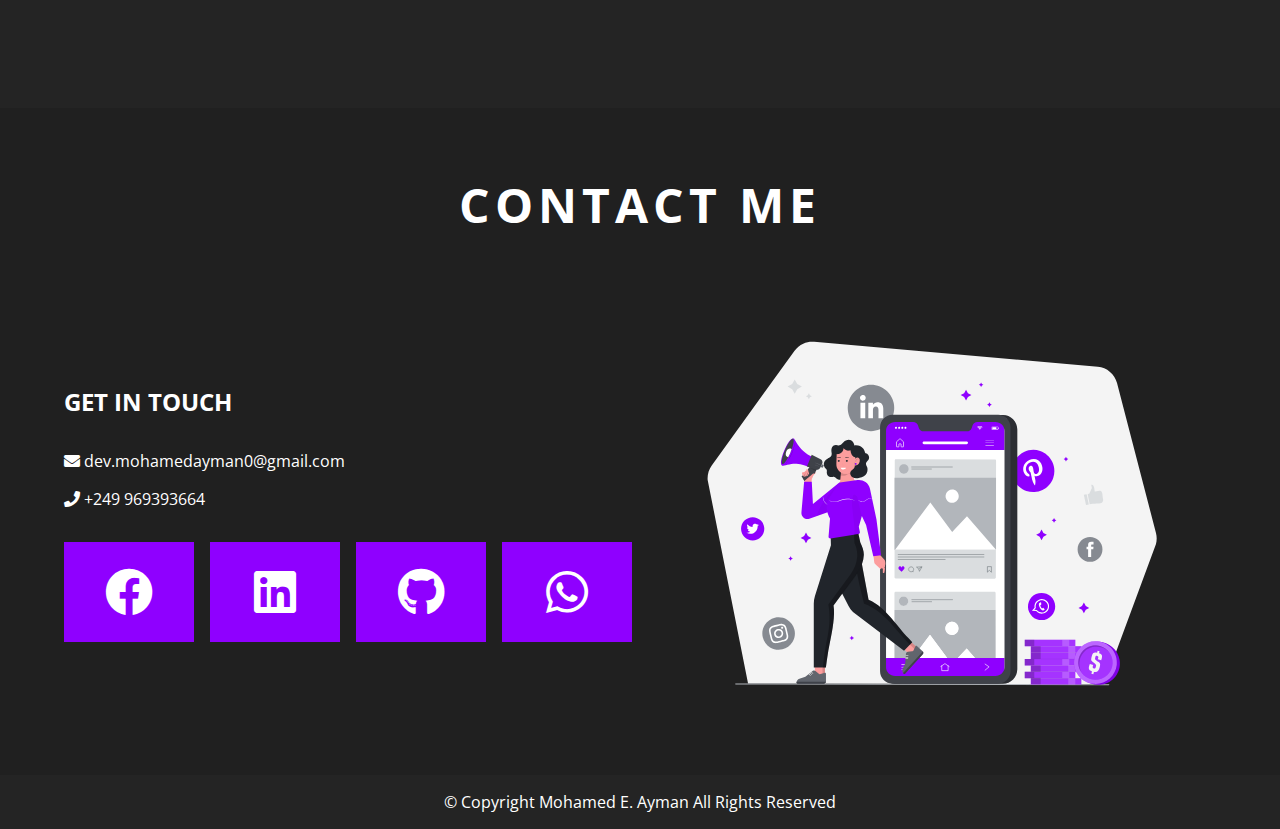
==== commit 65809177: "updated projects section design" ====
--- a/index.html
+++ b/index.html
@@ -85,11 +85,7 @@
 
     <section class="projects sect" id="projects">
       <h2 class="sect-title">my projects</h2>
-      <div class="container">
-        <div class="projects-box">
-        </div>
-        <!-- <button class="more main-btn">show more</button> -->
-      </div>
+      <div class="projects-box container"></div>
     </section>
 
     <section class="contact sect" id="contact">
@@ -113,7 +109,7 @@
     </section>
 
     <footer>
-      <p>&copy; copyright mo e. ayman all rights reserved</p>
+      <p>&copy; copyright mohamed e. ayman all rights reserved</p>
     </footer>
   </body>
 </html>
--- a/css/main.css
+++ b/css/main.css
@@ -25,17 +25,17 @@
 
 body.dark {
   --main-clr: #242424;
-  --main-clr-2: #262626;
+  --main-clr-2: #202020;
   --second-clr: white;
-  --second-clr-2: #fafafa;
+  --second-clr-2: #f6f6f6;
   color: white;
   background-color: var(--main-clr);
 }
 
 body.light {
   --main-clr: white;
-  --main-clr-2: #fafafa;
-  --second-clr: #242424;
+  --main-clr-2: #f6f6f6;
+  --second-clr: #202020;
   --second-clr-2: #262626;
   color: black;
   background-color: var(--main-clr);
@@ -52,7 +52,7 @@
 
 nav {
   position: relative;
-  border-bottom: 1px solid var(--main-clr-2);
+  border-bottom: 2px solid var(--main-clr-2);
 }
 
 nav .container {
@@ -397,56 +397,58 @@
 
 /* ! ---------- My projects Section */
 
-.projects .container {
+.projects .projects-box {
+  display: grid;
+  grid-template-columns: repeat(auto-fit, minmax(360px, 1fr));
+  gap: 2rem;
   text-align: center;
 }
 
-.projects .container .projects-box {
-  display: grid;
-  grid-template-columns: repeat(auto-fit, minmax(260px, 1fr));
-  gap: 2rem;
+@media (max-width: 500px) {
+  .projects .projects-box {
+    grid-template-columns: repeat(auto-fit, minmax(260px, 1fr));
+  }
 }
 
 .projects .projects-box .box {
-  height: 350px;
   position: relative;
   overflow: hidden;
-  box-shadow: 5px 5px 12px #3c3c3c9c, 10px 10px var(--special-clr);
+  border: 2px solid var(--special-clr)
 }
 
 .projects .box img {
+  width: 100%;
   max-width: 100%;
-  min-height: 100%;
+  height: 350px;
+  object-fit: cover;
 }
 
 .projects .box .overlay {
   width: 100%;
-  height: 100%;
   position: absolute;
-  top: 0;
-  left: 100%;
+  bottom: 0;
+  left: 0;
   z-index: 10;
   padding: 1rem;
   display: flex;
   flex-direction: column;
   justify-content: center;
   align-items: center;
-  gap: 2rem;
+  gap: 1.5rem;
   color: white;
   background-color: var(--special-clr-glass);
-  transition: left .5s ease-in-out;
 }
 
 .projects .box .overlay h3 {
   text-transform: uppercase;
 }
 
-.projects .projects-box .box:hover .overlay {
-  left: 0;
+.projects .box .overlay p {
+  text-transform: lowercase;
 }
 
 .projects .box .overlay .view {
-  font-size: 1.5rem;
+  font-size: 1.2rem;
   padding: .5rem 2rem;
   background-color: transparent;
   border: 2px solid white;
@@ -461,9 +463,6 @@
   background-color: white;
 }
 
-.projects button.more {
-  margin: 2rem auto 0;
-}
 
 /* ! ---------- Contact Me Section */
 
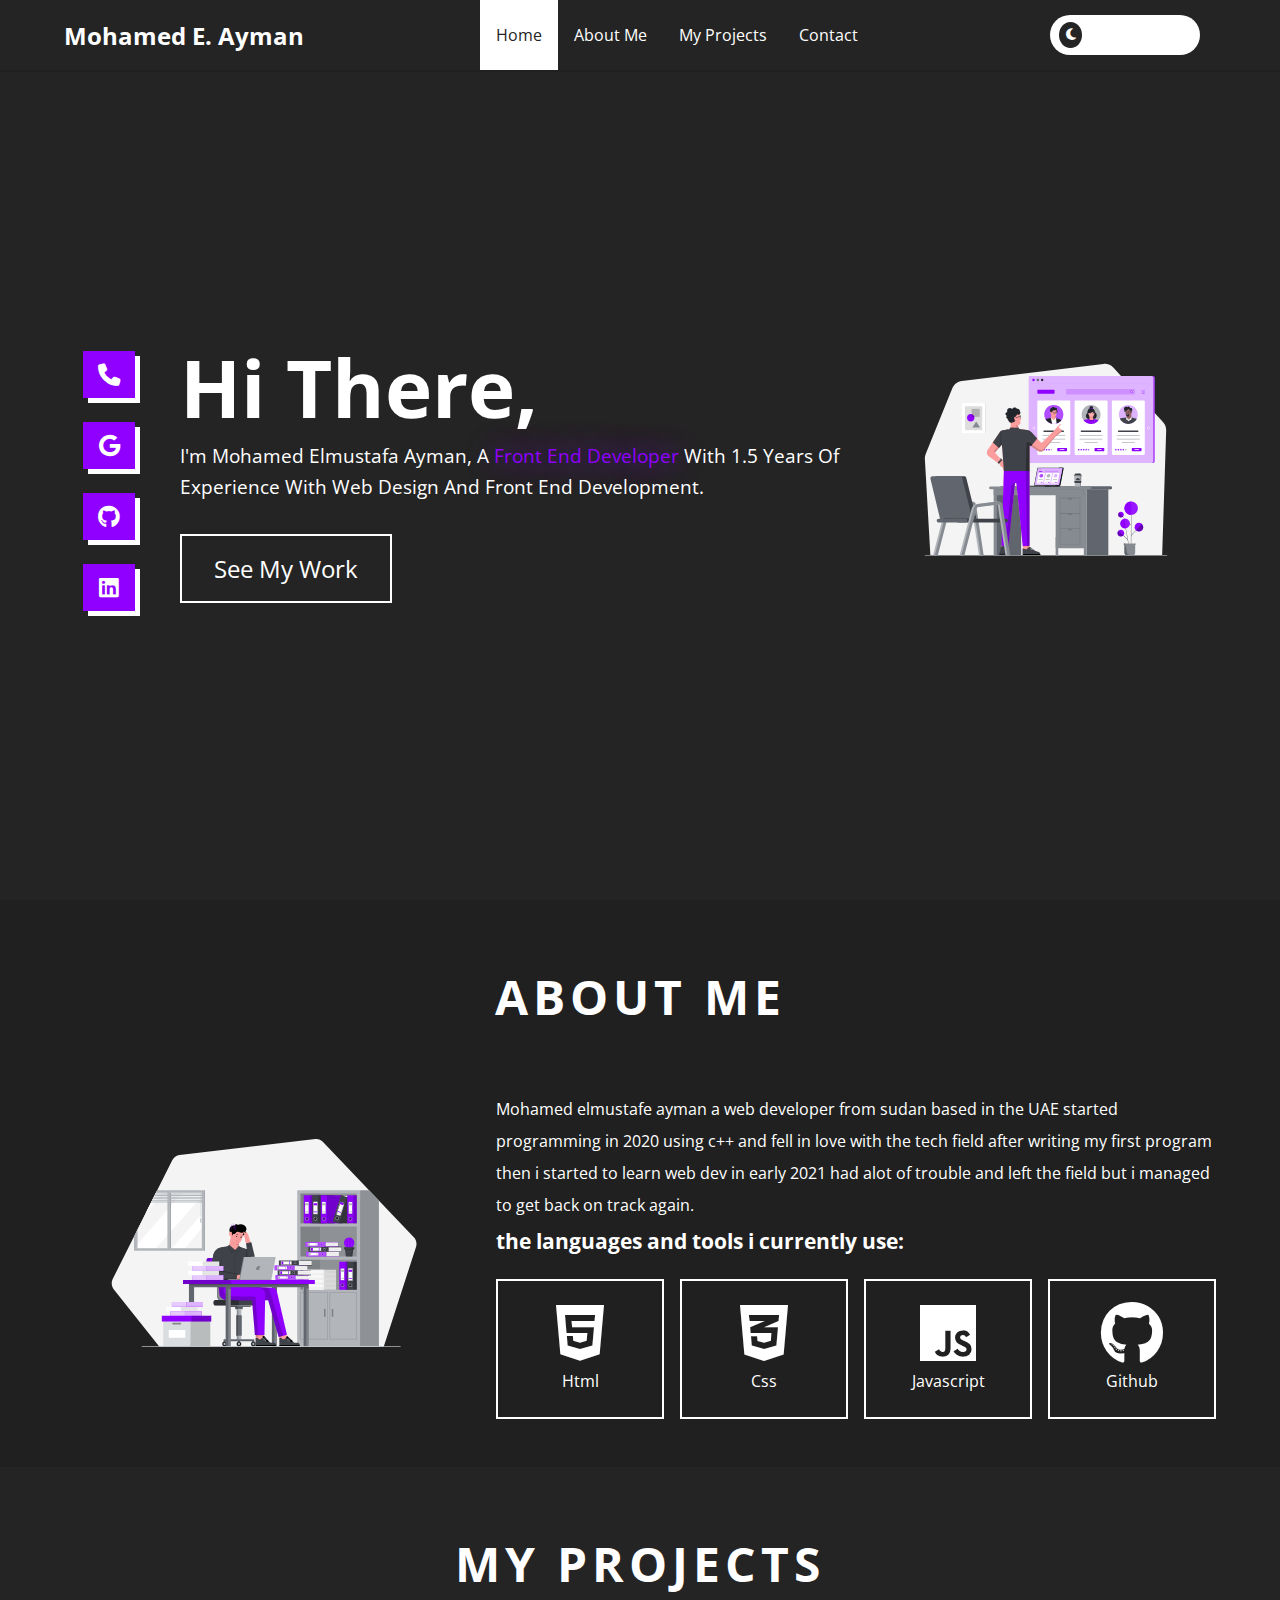
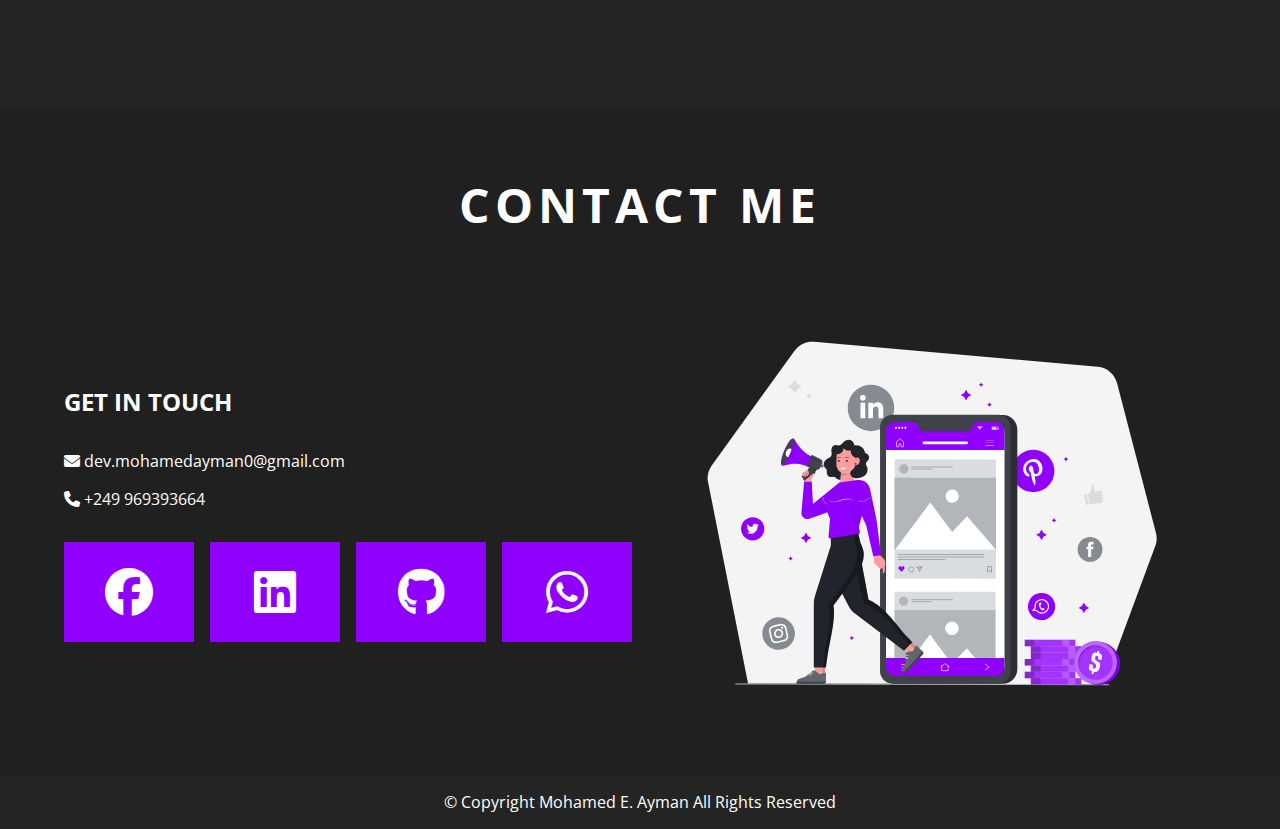
==== commit c0d07c93: "changed projects sect" ====
--- a/index.html
+++ b/index.html
@@ -13,8 +13,8 @@
 
     <link rel="shortcut icon" href="./imgs/logo-sample-2.jfif" />
     <link rel="stylesheet" href="./css/main.css" />
-    <link rel="stylesheet" href="./css/all.min.css" />
-
+    <link rel="stylesheet" href="https://cdnjs.cloudflare.com/ajax/libs/font-awesome/6.4.2/css/all.min.css" />
+    
     <script src="./js/main.js" defer></script>
   </head>
   <body class="dark">
--- a/css/main.css
+++ b/css/main.css
@@ -28,6 +28,7 @@
   --main-clr-2: #202020;
   --second-clr: white;
   --second-clr-2: #f6f6f6;
+  --box-border-clr: #333333;
   color: white;
   background-color: var(--main-clr);
 }
@@ -37,6 +38,7 @@
   --main-clr-2: #f6f6f6;
   --second-clr: #202020;
   --second-clr-2: #262626;
+  --box-border-clr: #a0a0a0;
   color: black;
   background-color: var(--main-clr);
 }
@@ -298,11 +300,12 @@
 
 section.landing .text p {
   font-size: 1.2rem;
+  line-height: 1.6;
 }
 
 section.landing .text p span {
   color: var(--special-clr);
-  font-weight: bold;
+  text-shadow: 0 0 30px var(--special-clr);
 }
 
 section.landing .text .main-btn {
@@ -401,7 +404,6 @@
   display: grid;
   grid-template-columns: repeat(auto-fit, minmax(360px, 1fr));
   gap: 2rem;
-  text-align: center;
 }
 
 @media (max-width: 500px) {
@@ -413,54 +415,63 @@
 .projects .projects-box .box {
   position: relative;
   overflow: hidden;
-  border: 2px solid var(--special-clr)
-}
-
-.projects .box img {
+  display: flex;
+  flex-direction: column;
+  border: 1px solid var(--box-border-clr);
+}
+
+.projects .box .img-box {
+  overflow: hidden;
+  height: 230px;
+}
+
+.projects .box .img-box img {
   width: 100%;
-  max-width: 100%;
-  height: 350px;
-  object-fit: cover;
-}
-
-.projects .box .overlay {
+  min-height: 100%;
+  background-color: #1a1a1a;
+}
+
+.projects .box .text {
   width: 100%;
-  position: absolute;
-  bottom: 0;
-  left: 0;
-  z-index: 10;
   padding: 1rem;
   display: flex;
   flex-direction: column;
-  justify-content: center;
-  align-items: center;
   gap: 1.5rem;
-  color: white;
-  background-color: var(--special-clr-glass);
-}
-
-.projects .box .overlay h3 {
-  text-transform: uppercase;
-}
-
-.projects .box .overlay p {
+  color: var(--second-clr);
+  background-color: var(--main-clr-2);
+  flex: 1 1;
+}
+
+.projects .box .text h3 {
+  text-transform: capitalize;
+  font-size: 1.4rem;
+}
+
+.projects .box .text p {
   text-transform: lowercase;
-}
-
-.projects .box .overlay .view {
-  font-size: 1.2rem;
+  flex: 1;
+}
+
+.projects .box .text .links {
+  display: flex;
+  gap: 1rem;
+}
+
+.projects .box .text .links a {
+  font-size: 1rem;
+  width: fit-content;
   padding: .5rem 2rem;
   background-color: transparent;
-  border: 2px solid white;
-  color: white;
+  border: 1px solid var(--second-clr);
+  color: var(--second-clr);
   cursor: pointer;
   transition: all .3s ease;
   transition-property: color, background-color;
 }
 
-.projects .box .overlay .view:hover {
-  color: var(--special-clr);
-  background-color: white;
+.projects .box .text .links a:hover {
+  color: var(--main-clr);
+  background-color: var(--second-clr);
 }
 
 
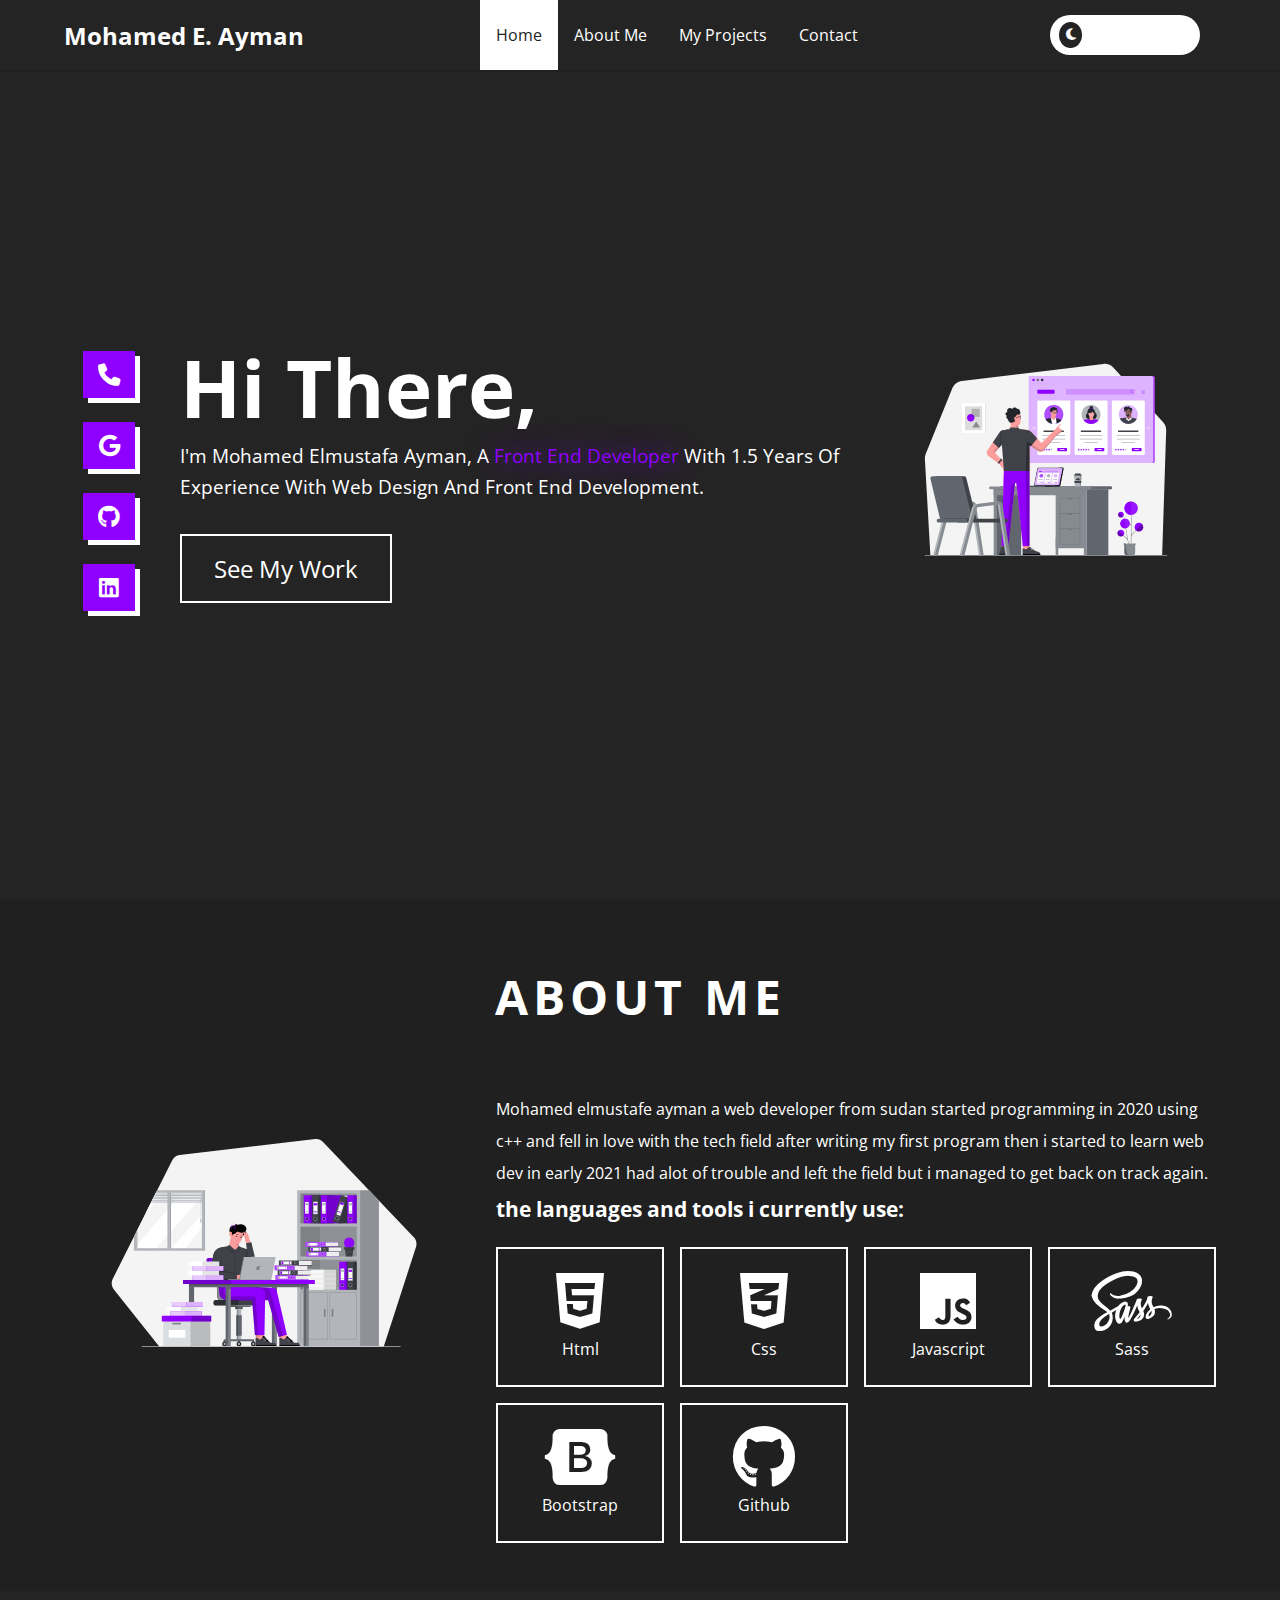
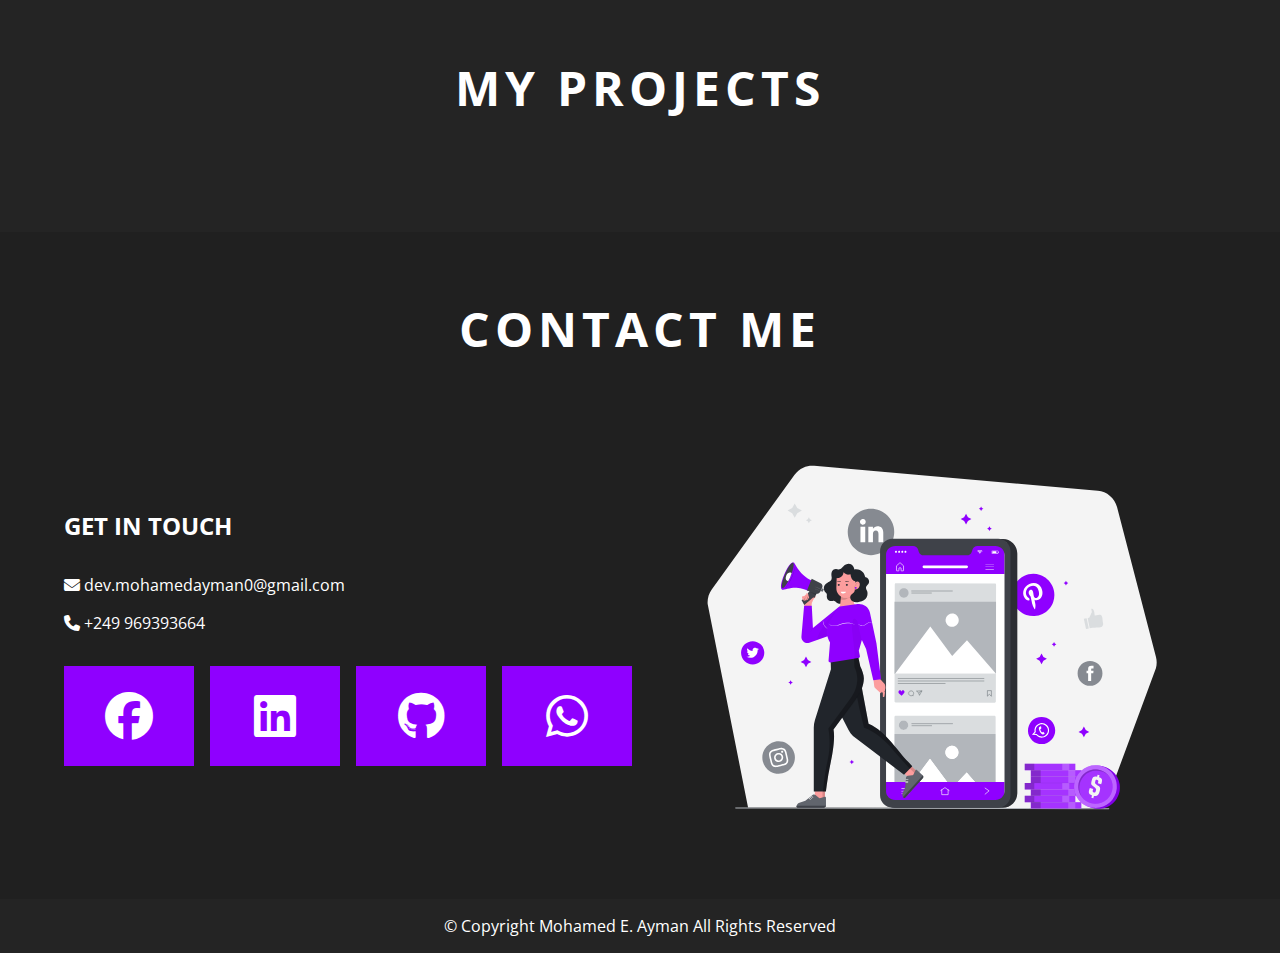
==== commit 5b28427e: "Update index.html" ====
--- a/index.html
+++ b/index.html
@@ -71,12 +71,14 @@
       <div class="container">
         <img src="imgs/work-pressure.svg" alt="">
         <div class="text-box">
-          <p>Mohamed elmustafe ayman a web developer from sudan based in the UAE started programming in 2020 using c++ and fell in love with the tech field after writing my first program then i started to learn web dev in early 2021 had alot of trouble and left the field but i managed to get back on track again.</p>
+          <p>Mohamed elmustafe ayman a web developer from sudan started programming in 2020 using c++ and fell in love with the tech field after writing my first program then i started to learn web dev in early 2021 had alot of trouble and left the field but i managed to get back on track again.</p>
           <p class="bold">the languages and tools i currently use:</p>
           <ul class="skills">
             <li><i class="fab fa-html5"></i> <p>html</p></li>
             <li><i class="fab fa-css3-alt"></i> <p>css</p></li>
             <li><i class="fab fa-js"></i> <p>javascript</p></li>
+            <li><i class="fa-brands fa-sass"></i> <p>sass</p></li>
+            <li><i class="fa-brands fa-bootstrap"></i> <p>bootstrap</p></li>
             <li><i class="fab fa-github"></i> <p>github</p></li>
           </ul>
         </div>
